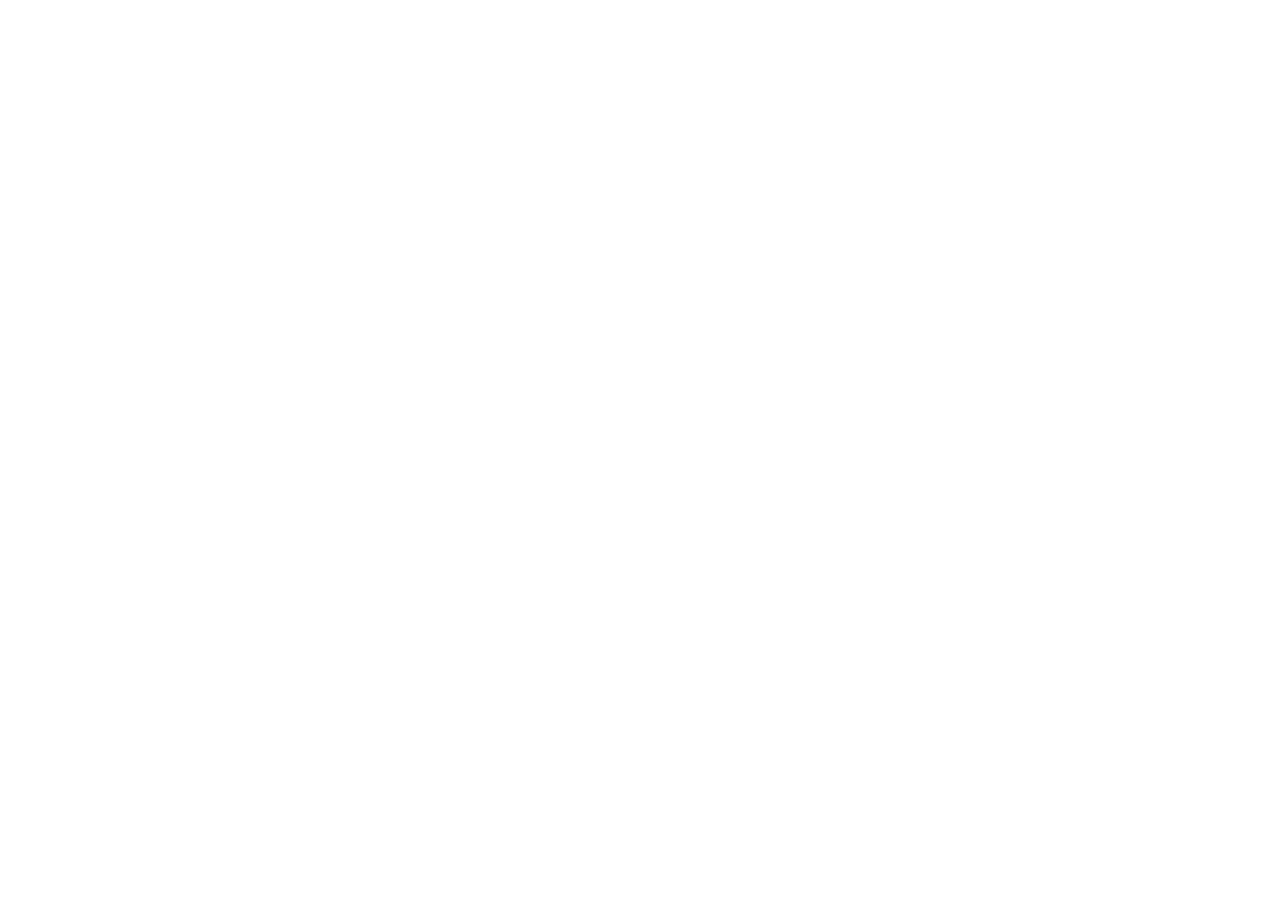
==== pages/news.html @ aea6d841 "Страница faq и адаптив" ====
<!DOCTYPE html>
<html lang="en">
<head>
    <meta charset="UTF-8">
    <meta name="viewport" content="width=device-width, initial-scale=1.0">
    <title>Document</title>
</head>
<body>
    
</body>
</html>
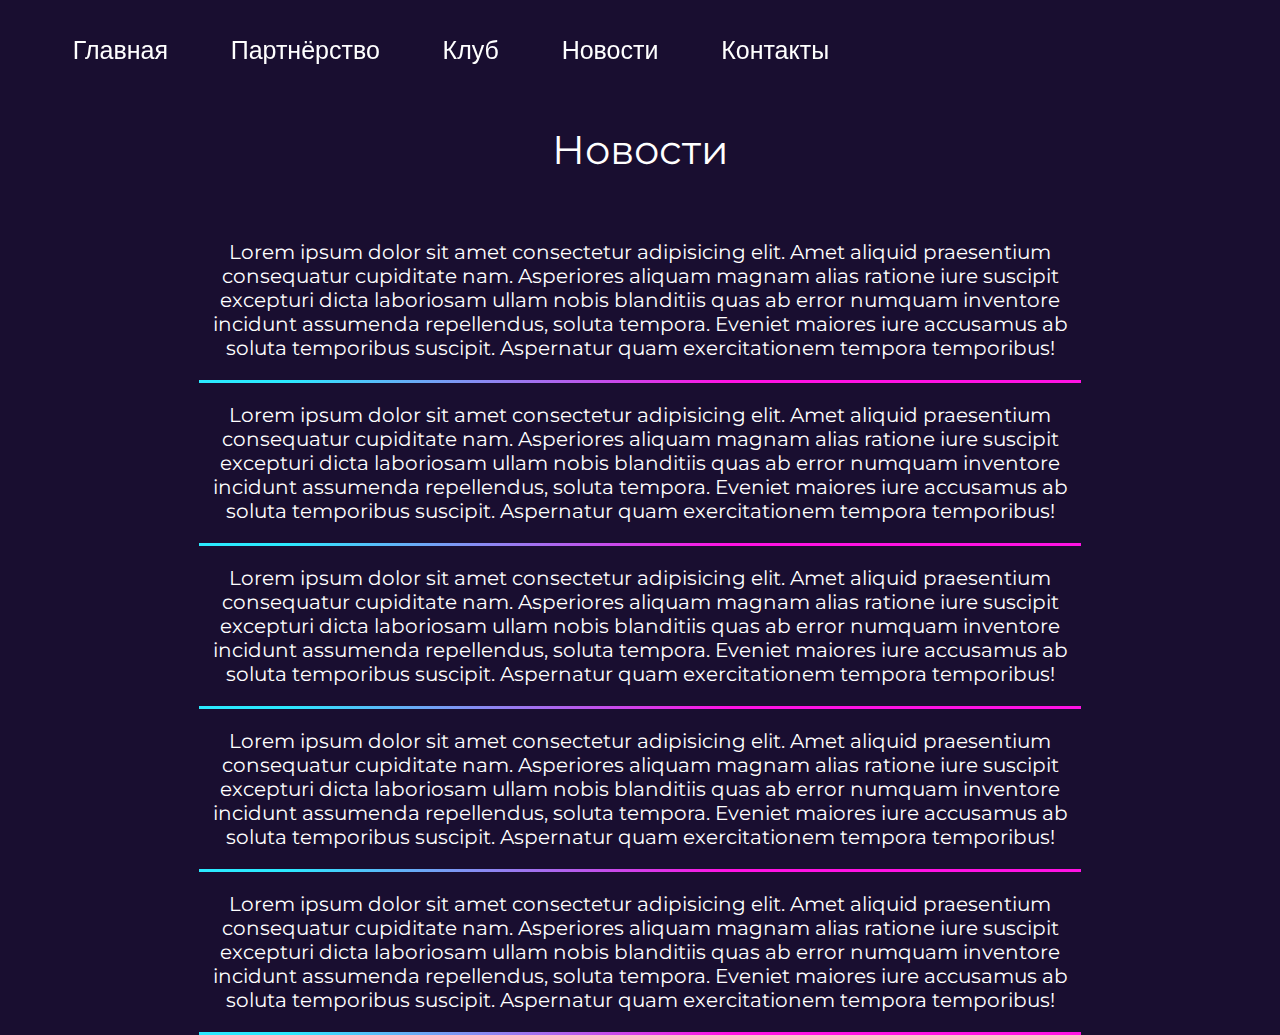
==== commit 6c4366e7: "Блок новости" ====
--- a/pages/news.html
+++ b/pages/news.html
@@ -3,9 +3,54 @@
 <head>
     <meta charset="UTF-8">
     <meta name="viewport" content="width=device-width, initial-scale=1.0">
+    <link rel="stylesheet" href="../css/news.css">
+    <link href="https://fonts.googleapis.com/css2?family=Montserrat:wght@200;300;400&display=swap" rel="stylesheet">
     <title>Document</title>
 </head>
 <body>
-    
+    <header>
+        <div class="wrapper">
+            <ul class="nav-desk">
+                <li><a href="">Главная</a></li>
+                <li><a href="">Партнёрство</a></li>
+                <li><a href="">Клуб</a></li>
+                <li><a href="">Новости</a></li>
+                <li><a href="">Контакты</a></li>
+            </ul>
+            <ul class="nav-mob">
+                <li><a href="">Главная</a></li>
+                <li><a href="">Партнёрство</a></li>
+                <li><a href="">Клуб</a></li>
+                <li><a href="">Новости</a></li>
+                <li><a href="">Контакты</a></li>
+            </ul>
+            <div id="nav-container">
+                <div class="toggle-icon">
+                    <img src="../img/open-menu.svg" alt="" class="open-menu">
+                    <img src="../img/cancel.svg" alt="" class="close-menu">
+                </div>
+            </div>
+        </div>
+    </header>
+    <main>
+        <section class="section-news">
+            <div class="wrapper">
+                <div class="container">
+                    <h2>Новости</h2>
+                    <div class="content">
+                        <div class="cards">
+                            <div class="card">Lorem ipsum dolor sit amet consectetur adipisicing elit. Amet aliquid praesentium consequatur cupiditate nam. Asperiores aliquam magnam alias ratione iure suscipit excepturi dicta laboriosam ullam nobis blanditiis quas ab error numquam inventore incidunt assumenda repellendus, soluta tempora. Eveniet maiores iure accusamus ab soluta temporibus suscipit. Aspernatur quam exercitationem tempora temporibus!</div>
+                            <div class="card">Lorem ipsum dolor sit amet consectetur adipisicing elit. Amet aliquid praesentium consequatur cupiditate nam. Asperiores aliquam magnam alias ratione iure suscipit excepturi dicta laboriosam ullam nobis blanditiis quas ab error numquam inventore incidunt assumenda repellendus, soluta tempora. Eveniet maiores iure accusamus ab soluta temporibus suscipit. Aspernatur quam exercitationem tempora temporibus!</div>
+                            <div class="card">Lorem ipsum dolor sit amet consectetur adipisicing elit. Amet aliquid praesentium consequatur cupiditate nam. Asperiores aliquam magnam alias ratione iure suscipit excepturi dicta laboriosam ullam nobis blanditiis quas ab error numquam inventore incidunt assumenda repellendus, soluta tempora. Eveniet maiores iure accusamus ab soluta temporibus suscipit. Aspernatur quam exercitationem tempora temporibus!</div>
+                            <div class="card">Lorem ipsum dolor sit amet consectetur adipisicing elit. Amet aliquid praesentium consequatur cupiditate nam. Asperiores aliquam magnam alias ratione iure suscipit excepturi dicta laboriosam ullam nobis blanditiis quas ab error numquam inventore incidunt assumenda repellendus, soluta tempora. Eveniet maiores iure accusamus ab soluta temporibus suscipit. Aspernatur quam exercitationem tempora temporibus!</div>
+                            <div class="card">Lorem ipsum dolor sit amet consectetur adipisicing elit. Amet aliquid praesentium consequatur cupiditate nam. Asperiores aliquam magnam alias ratione iure suscipit excepturi dicta laboriosam ullam nobis blanditiis quas ab error numquam inventore incidunt assumenda repellendus, soluta tempora. Eveniet maiores iure accusamus ab soluta temporibus suscipit. Aspernatur quam exercitationem tempora temporibus!</div>
+                        </div>
+                    </div>
+                </div>
+            </div>
+        </section>
+    </main>
+    <footer></footer>
+    <script src="../scripts/header.js"></script>
 </body>
 </html>--- a/css/news.css
+++ b/css/news.css
@@ -0,0 +1,239 @@
+/* ERIC MEYER TY FOR THIS STYLES <3 */
+html, body, div, span, applet, object, iframe,
+h1, h2, h3, h4, h5, h6, p, blockquote, pre,
+a, abbr, acronym, address, big, cite, code,
+del, dfn, em, img, ins, kbd, q, s, samp,
+small, strike, strong, sub, sup, tt, var,
+b, u, i, center,
+dl, dt, dd, ol, ul, li,
+fieldset, form, label, legend,
+table, caption, tbody, tfoot, thead, tr, th, td,
+article, aside, canvas, details, embed,
+figure, figcaption, footer, header, hgroup,
+menu, nav, output, ruby, section, summary,
+time, mark, audio, video {
+  margin: 0;
+  padding: 0;
+  border: 0;
+  font-size: 100%;
+  font: inherit;
+  vertical-align: baseline;
+}
+
+article, aside, details, figcaption, figure,
+footer, header, hgroup, menu, nav, section {
+  display: block;
+}
+
+body {
+  line-height: 1;
+}
+
+ol, ul {
+  list-style: none;
+}
+
+blockquote, q {
+  quotes: none;
+}
+
+blockquote:before, blockquote:after,
+q:before, q:after {
+  content: '';
+  content: none;
+}
+
+table {
+  border-collapse: collapse;
+  border-spacing: 0;
+}
+
+/* END OF ERIC MEIER */
+.wrapper {
+  max-width: 1700px;
+  height: 100%;
+  margin: 0 auto;
+  display: -webkit-box;
+  display: -ms-flexbox;
+  display: flex;
+  padding: 0 10px;
+  overflow: hidden;
+}
+
+section {
+  width: 100%;
+}
+
+header {
+  position: fixed;
+  top: 0;
+  left: 0;
+  width: 100%;
+  height: 100px;
+  z-index: 30;
+}
+
+header .wrapper {
+  display: -webkit-box;
+  display: -ms-flexbox;
+  display: flex;
+  -webkit-box-align: center;
+      -ms-flex-align: center;
+          align-items: center;
+  font-family: sans-serif;
+}
+
+header .wrapper .nav-desk {
+  display: -webkit-box;
+  display: -ms-flexbox;
+  display: flex;
+  -webkit-box-pack: space-evenly;
+      -ms-flex-pack: space-evenly;
+          justify-content: space-evenly;
+  width: 70%;
+  font-family: Arial, sans-serif;
+  font-size: 25px;
+}
+
+@media screen and (max-width: 900px) {
+  header .wrapper .nav-desk {
+    display: none;
+  }
+}
+
+header .wrapper .nav-desk li a {
+  text-decoration: none;
+  color: white;
+}
+
+header .wrapper .nav-mob {
+  padding-top: 15px;
+  width: 100px;
+  -webkit-transition: all 0.5s;
+  transition: all 0.5s;
+  height: 100vh;
+  margin-left: auto;
+  background: #190E30;
+  border-right: 1px solid white;
+  display: none;
+  -webkit-box-align: center;
+      -ms-flex-align: center;
+          align-items: center;
+  -webkit-box-pack: space-evenly;
+      -ms-flex-pack: space-evenly;
+          justify-content: space-evenly;
+  -webkit-box-orient: vertical;
+  -webkit-box-direction: normal;
+      -ms-flex-direction: column;
+          flex-direction: column;
+  position: absolute;
+  top: 0;
+  left: 0;
+}
+
+header .wrapper .nav-mob li {
+  margin-top: 20px;
+}
+
+header .wrapper .nav-mob li a {
+  text-decoration: none;
+  color: white;
+}
+
+header .wrapper #nav-container {
+  display: none;
+  position: absolute;
+  top: 5px;
+  left: 15px;
+  width: 100%;
+  height: 50px;
+}
+
+@media screen and (max-width: 900px) {
+  header .wrapper #nav-container {
+    display: block;
+  }
+}
+
+header .wrapper #nav-container .toggle-icon {
+  width: 60px;
+  height: 60px;
+  padding: 5px;
+}
+
+header .wrapper #nav-container .toggle-icon .close-menu {
+  display: none;
+}
+
+header .wrapper #nav-container .toggle-icon img {
+  width: 50px;
+  height: 50x;
+}
+
+body {
+  background-color: #190E30;
+}
+
+.section-news {
+  font-family: 'Montserrat', sans-serif;
+  min-height: 100vh;
+}
+
+.section-news .wrapper .container {
+  padding-top: 130px;
+  display: -webkit-box;
+  display: -ms-flexbox;
+  display: flex;
+  -webkit-box-orient: vertical;
+  -webkit-box-direction: normal;
+      -ms-flex-direction: column;
+          flex-direction: column;
+  -webkit-box-align: center;
+      -ms-flex-align: center;
+          align-items: center;
+  margin: 0 auto;
+  width: 70%;
+}
+
+.section-news .wrapper .container h2 {
+  color: #ffffff;
+  font-size: 40px;
+  margin-bottom: 50px;
+}
+
+.section-news .wrapper .container .content {
+  display: -webkit-box;
+  display: -ms-flexbox;
+  display: flex;
+  -webkit-box-pack: center;
+      -ms-flex-pack: center;
+          justify-content: center;
+  margin: 0 auto;
+  -webkit-box-align: center;
+      -ms-flex-align: center;
+          align-items: center;
+}
+
+.section-news .wrapper .container .content .cards {
+  display: -webkit-box;
+  display: -ms-flexbox;
+  display: flex;
+  -webkit-box-orient: vertical;
+  -webkit-box-direction: normal;
+      -ms-flex-direction: column;
+          flex-direction: column;
+}
+
+.section-news .wrapper .container .content .cards .card {
+  color: #ffffff;
+  font-size: 20px;
+  line-height: 24px;
+  border-bottom: 3px solid transparent;
+  -o-border-image: linear-gradient(90deg, #2beaff 10%, #ff12e3 60%);
+     border-image: -webkit-gradient(linear, left top, right top, color-stop(10%, #2beaff), color-stop(60%, #ff12e3));
+     border-image: linear-gradient(90deg, #2beaff 10%, #ff12e3 60%);
+  border-image-slice: 1;
+  padding: 20px 10px;
+  text-align: center;
+}
+/*# sourceMappingURL=news.css.map */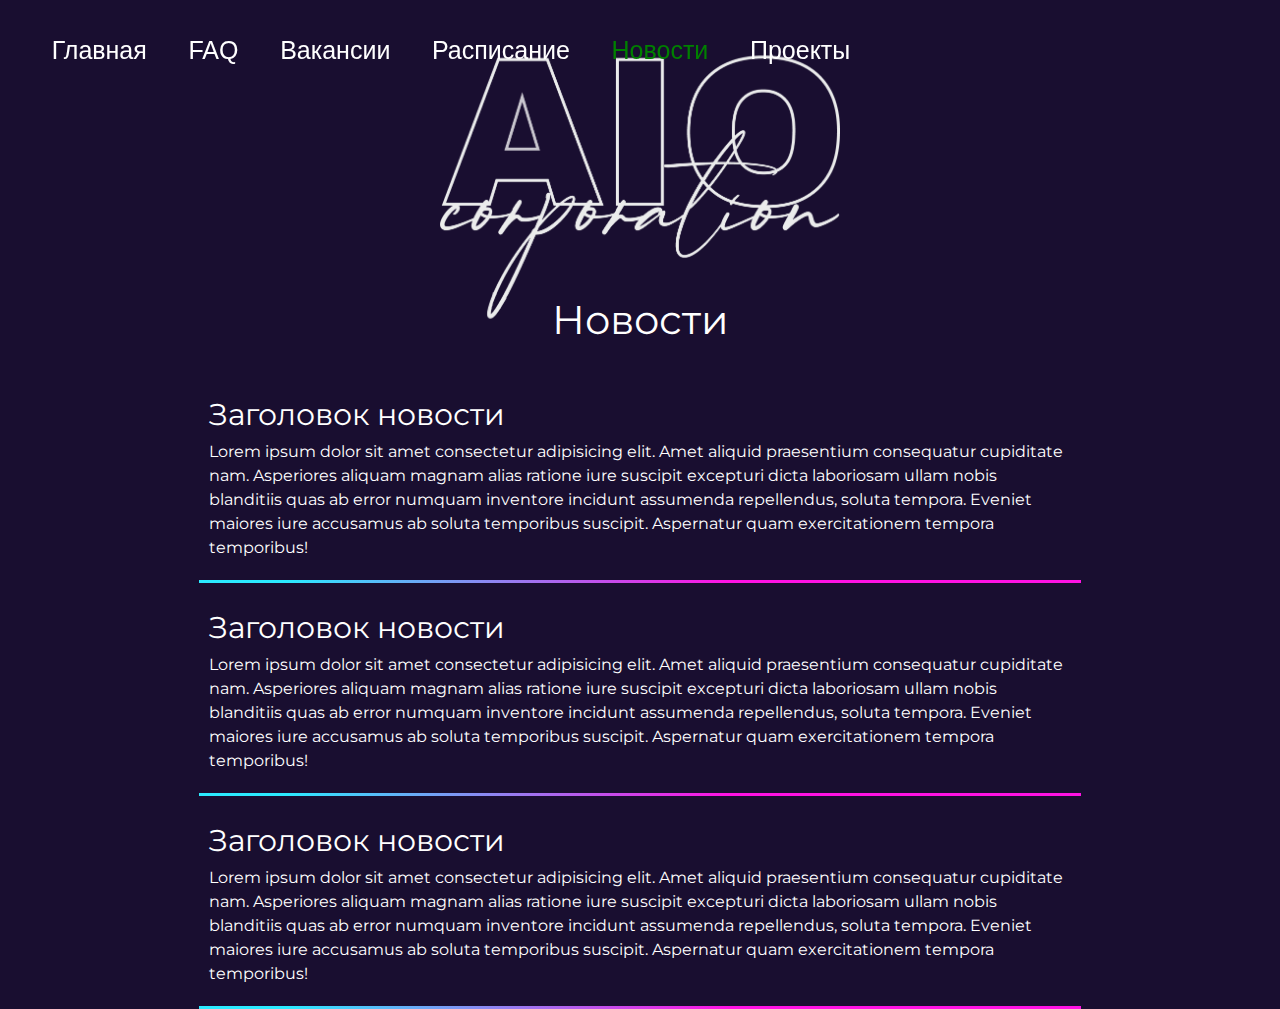
==== commit 8752c5f9: "ПОФИКСИЛ ТУЧУ БАГОВ" ====
--- a/pages/news.html
+++ b/pages/news.html
@@ -5,24 +5,26 @@
     <meta name="viewport" content="width=device-width, initial-scale=1.0">
     <link rel="stylesheet" href="../css/news.css">
     <link href="https://fonts.googleapis.com/css2?family=Montserrat:wght@200;300;400&display=swap" rel="stylesheet">
-    <title>Document</title>
+    <title>AIO | Новости</title>
 </head>
 <body>
     <header>
         <div class="wrapper">
             <ul class="nav-desk">
-                <li><a href="">Главная</a></li>
-                <li><a href="">Партнёрство</a></li>
-                <li><a href="">Клуб</a></li>
-                <li><a href="">Новости</a></li>
-                <li><a href="">Контакты</a></li>
+                <li><a href="./../index.html">Главная</a></li>
+                <li><a href="./questions.html">FAQ</a></li>
+                <li><a href="./vacansy.html">Вакансии</a></li>
+                <li><a href="./timetable.html">Расписание</a></li>
+                <li><a href="#" id="currentpage">Новости</a></li>
+                <li><a href="./project.html">Проекты</a></li>
             </ul>
             <ul class="nav-mob">
-                <li><a href="">Главная</a></li>
-                <li><a href="">Партнёрство</a></li>
-                <li><a href="">Клуб</a></li>
-                <li><a href="">Новости</a></li>
-                <li><a href="">Контакты</a></li>
+                <li><a href="./../index.html">Главная</a></li>
+                <li><a href="./questions.html">FAQ</a></li>
+                <li><a href="./vacansy.html">Вакансии</a></li>
+                <li><a href="./timetable.html">Расписание</a></li>
+                <li><a href="#">Новости</a></li>
+                <li><a href="./project.html">Проекты</a></li>
             </ul>
             <div id="nav-container">
                 <div class="toggle-icon">
@@ -39,11 +41,18 @@
                     <h2>Новости</h2>
                     <div class="content">
                         <div class="cards">
-                            <div class="card">Lorem ipsum dolor sit amet consectetur adipisicing elit. Amet aliquid praesentium consequatur cupiditate nam. Asperiores aliquam magnam alias ratione iure suscipit excepturi dicta laboriosam ullam nobis blanditiis quas ab error numquam inventore incidunt assumenda repellendus, soluta tempora. Eveniet maiores iure accusamus ab soluta temporibus suscipit. Aspernatur quam exercitationem tempora temporibus!</div>
-                            <div class="card">Lorem ipsum dolor sit amet consectetur adipisicing elit. Amet aliquid praesentium consequatur cupiditate nam. Asperiores aliquam magnam alias ratione iure suscipit excepturi dicta laboriosam ullam nobis blanditiis quas ab error numquam inventore incidunt assumenda repellendus, soluta tempora. Eveniet maiores iure accusamus ab soluta temporibus suscipit. Aspernatur quam exercitationem tempora temporibus!</div>
-                            <div class="card">Lorem ipsum dolor sit amet consectetur adipisicing elit. Amet aliquid praesentium consequatur cupiditate nam. Asperiores aliquam magnam alias ratione iure suscipit excepturi dicta laboriosam ullam nobis blanditiis quas ab error numquam inventore incidunt assumenda repellendus, soluta tempora. Eveniet maiores iure accusamus ab soluta temporibus suscipit. Aspernatur quam exercitationem tempora temporibus!</div>
-                            <div class="card">Lorem ipsum dolor sit amet consectetur adipisicing elit. Amet aliquid praesentium consequatur cupiditate nam. Asperiores aliquam magnam alias ratione iure suscipit excepturi dicta laboriosam ullam nobis blanditiis quas ab error numquam inventore incidunt assumenda repellendus, soluta tempora. Eveniet maiores iure accusamus ab soluta temporibus suscipit. Aspernatur quam exercitationem tempora temporibus!</div>
-                            <div class="card">Lorem ipsum dolor sit amet consectetur adipisicing elit. Amet aliquid praesentium consequatur cupiditate nam. Asperiores aliquam magnam alias ratione iure suscipit excepturi dicta laboriosam ullam nobis blanditiis quas ab error numquam inventore incidunt assumenda repellendus, soluta tempora. Eveniet maiores iure accusamus ab soluta temporibus suscipit. Aspernatur quam exercitationem tempora temporibus!</div>
+                            <div class="card">
+                                <h3 class="title">Заголовок новости</h5>
+                                <p>Lorem ipsum dolor sit amet consectetur adipisicing elit. Amet aliquid praesentium consequatur cupiditate nam. Asperiores aliquam magnam alias ratione iure suscipit excepturi dicta laboriosam ullam nobis blanditiis quas ab error numquam inventore incidunt assumenda repellendus, soluta tempora. Eveniet maiores iure accusamus ab soluta temporibus suscipit. Aspernatur quam exercitationem tempora temporibus!</p>
+                            </div>
+                            <div class="card">
+                                <h3 class="title">Заголовок новости</h5>
+                                <p>Lorem ipsum dolor sit amet consectetur adipisicing elit. Amet aliquid praesentium consequatur cupiditate nam. Asperiores aliquam magnam alias ratione iure suscipit excepturi dicta laboriosam ullam nobis blanditiis quas ab error numquam inventore incidunt assumenda repellendus, soluta tempora. Eveniet maiores iure accusamus ab soluta temporibus suscipit. Aspernatur quam exercitationem tempora temporibus!</p>
+                            </div>
+                            <div class="card">
+                                <h3 class="title">Заголовок новости</h5>
+                                <p>Lorem ipsum dolor sit amet consectetur adipisicing elit. Amet aliquid praesentium consequatur cupiditate nam. Asperiores aliquam magnam alias ratione iure suscipit excepturi dicta laboriosam ullam nobis blanditiis quas ab error numquam inventore incidunt assumenda repellendus, soluta tempora. Eveniet maiores iure accusamus ab soluta temporibus suscipit. Aspernatur quam exercitationem tempora temporibus!</p>
+                            </div>
                         </div>
                     </div>
                 </div>
--- a/css/news.css
+++ b/css/news.css
@@ -1,4 +1,13 @@
 /* ERIC MEYER TY FOR THIS STYLES <3 */
+* {
+  -webkit-box-sizing: border-box;
+          box-sizing: border-box;
+}
+
+#currentpage {
+  color: green;
+}
+
 html, body, div, span, applet, object, iframe,
 h1, h2, h3, h4, h5, h6, p, blockquote, pre,
 a, abbr, acronym, address, big, cite, code,
@@ -180,7 +189,7 @@
 }
 
 .section-news .wrapper .container {
-  padding-top: 130px;
+  padding-top: 300px;
   display: -webkit-box;
   display: -ms-flexbox;
   display: flex;
@@ -195,10 +204,16 @@
   width: 70%;
 }
 
+@media screen and (max-width: 600px) {
+  .section-news .wrapper .container {
+    width: 100%;
+  }
+}
+
 .section-news .wrapper .container h2 {
   color: #ffffff;
   font-size: 40px;
-  margin-bottom: 50px;
+  margin-bottom: 30px;
 }
 
 .section-news .wrapper .container .content {
@@ -212,6 +227,26 @@
   -webkit-box-align: center;
       -ms-flex-align: center;
           align-items: center;
+  position: relative;
+}
+
+.section-news .wrapper .container .content::before {
+  content: '';
+  width: 400px;
+  height: 400px;
+  background-image: url(../img/logotip.png);
+  background-size: 100%;
+  background-repeat: no-repeat;
+  position: absolute;
+  top: -350px;
+}
+
+@media screen and (max-width: 800px) {
+  .section-news .wrapper .container .content::before {
+    width: 250px;
+    height: 250px;
+    top: -250px;
+  }
 }
 
 .section-news .wrapper .container .content .cards {
@@ -226,14 +261,37 @@
 
 .section-news .wrapper .container .content .cards .card {
   color: #ffffff;
-  font-size: 20px;
-  line-height: 24px;
   border-bottom: 3px solid transparent;
   -o-border-image: linear-gradient(90deg, #2beaff 10%, #ff12e3 60%);
      border-image: -webkit-gradient(linear, left top, right top, color-stop(10%, #2beaff), color-stop(60%, #ff12e3));
      border-image: linear-gradient(90deg, #2beaff 10%, #ff12e3 60%);
   border-image-slice: 1;
   padding: 20px 10px;
-  text-align: center;
+  text-align: left;
+}
+
+.section-news .wrapper .container .content .cards .card h3 {
+  text-align: left;
+  font-size: 30px;
+  padding: 10px 0;
+}
+
+@media screen and (max-width: 600px) {
+  .section-news .wrapper .container .content .cards .card h3 {
+    font-size: 25px;
+  }
+}
+
+.section-news .wrapper .container .content .cards .card p {
+  font-size: 16px;
+  line-height: 24px;
+}
+
+@media screen and (max-width: 600px) {
+  .section-news .wrapper .container .content .cards .card p {
+    width: 100%;
+    font-size: 14px;
+    line-height: 15px;
+  }
 }
 /*# sourceMappingURL=news.css.map */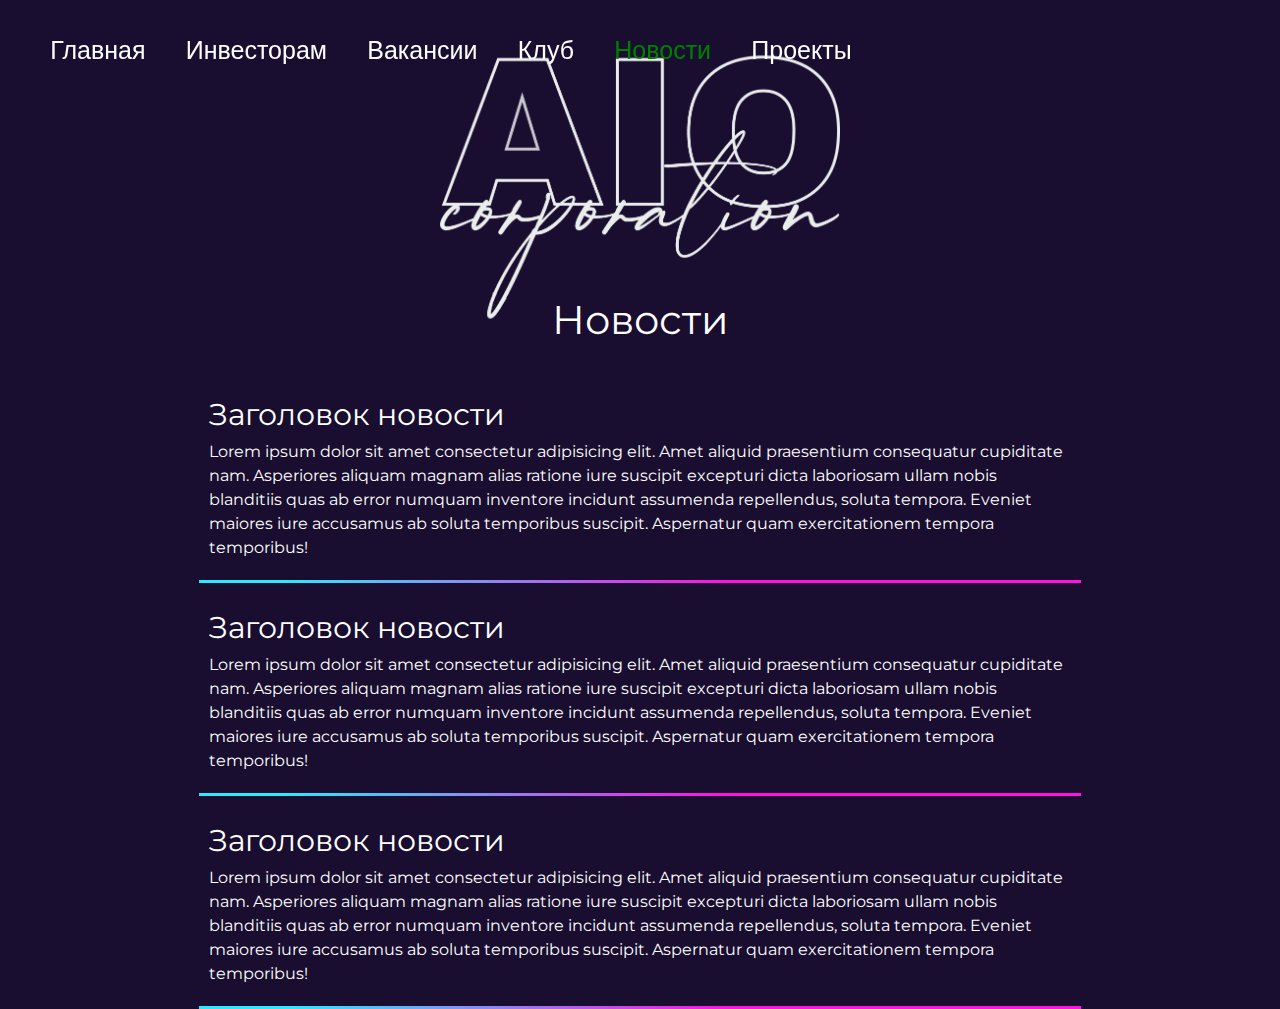
==== commit 78ba042f: "изменил header, перенес intro, убрал кнопку" ====
--- a/pages/news.html
+++ b/pages/news.html
@@ -12,17 +12,17 @@
         <div class="wrapper">
             <ul class="nav-desk">
                 <li><a href="./../index.html">Главная</a></li>
-                <li><a href="./questions.html">FAQ</a></li>
+                <li><a href="./questions.html">Инвесторам</a></li>
                 <li><a href="./vacansy.html">Вакансии</a></li>
-                <li><a href="./timetable.html">Расписание</a></li>
+                <li><a href="./timetable.html">Клуб</a></li>
                 <li><a href="#" id="currentpage">Новости</a></li>
                 <li><a href="./project.html">Проекты</a></li>
             </ul>
             <ul class="nav-mob">
                 <li><a href="./../index.html">Главная</a></li>
-                <li><a href="./questions.html">FAQ</a></li>
+                <li><a href="./questions.html">Инвесторам</a></li>
                 <li><a href="./vacansy.html">Вакансии</a></li>
-                <li><a href="./timetable.html">Расписание</a></li>
+                <li><a href="./timetable.html">Клуб</a></li>
                 <li><a href="#">Новости</a></li>
                 <li><a href="./project.html">Проекты</a></li>
             </ul>
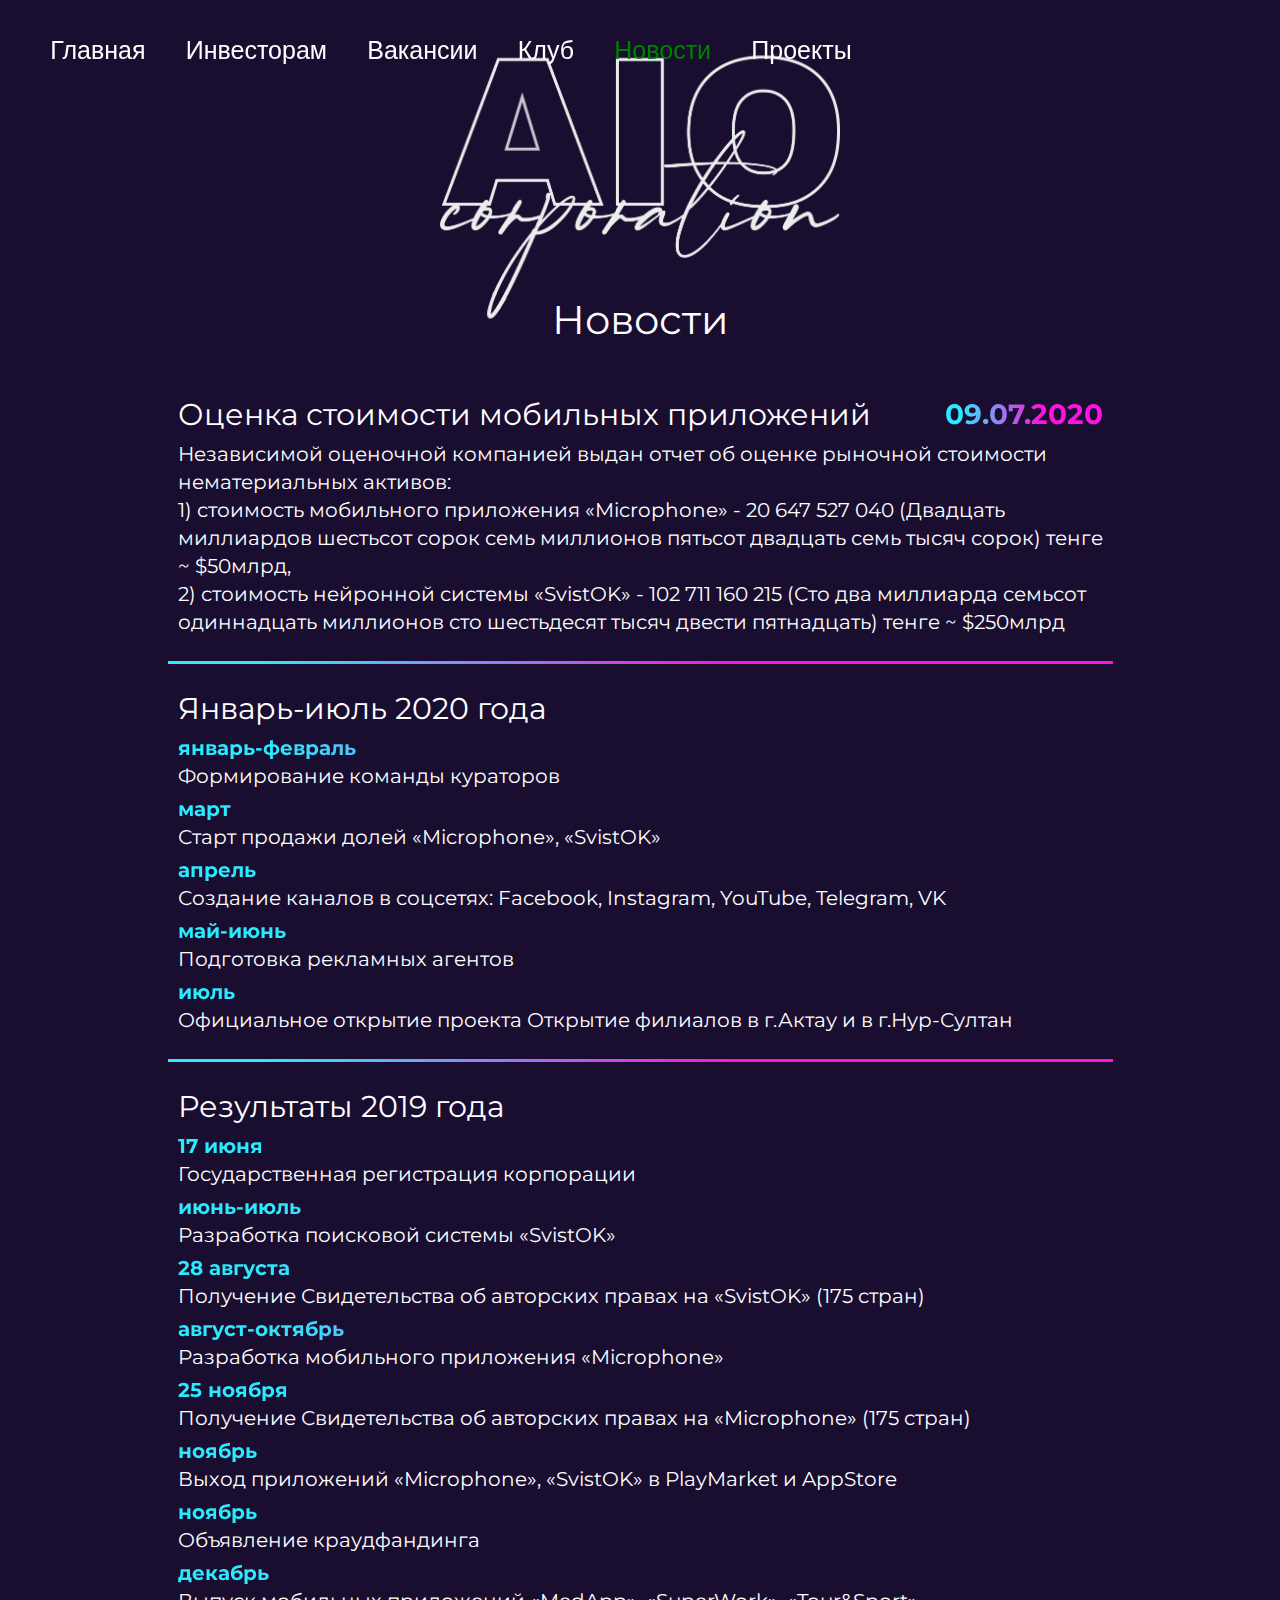
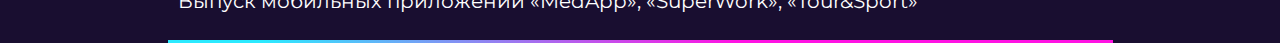
==== commit 4dce40a0: "Новости наполнение из правок" ====
--- a/pages/news.html
+++ b/pages/news.html
@@ -42,16 +42,89 @@
                     <div class="content">
                         <div class="cards">
                             <div class="card">
-                                <h3 class="title">Заголовок новости</h5>
-                                <p>Lorem ipsum dolor sit amet consectetur adipisicing elit. Amet aliquid praesentium consequatur cupiditate nam. Asperiores aliquam magnam alias ratione iure suscipit excepturi dicta laboriosam ullam nobis blanditiis quas ab error numquam inventore incidunt assumenda repellendus, soluta tempora. Eveniet maiores iure accusamus ab soluta temporibus suscipit. Aspernatur quam exercitationem tempora temporibus!</p>
+                                <div class="title_block">
+                                    <h3 class="title">Оценка стоимости мобильных приложений</h3>
+                                    <div class="title-block_date">09.07.2020</div>                                    
+                                </div>
+                                <div class="news-text">
+                                    <div class="content-text">
+                                        <span class="text-type_list">
+                                            Независимой оценочной компанией выдан отчет об оценке рыночной стоимости нематериальных активов:                                    
+                                            <br>1) стоимость мобильного приложения «Microphone» - 20 647 527 040 (Двадцать миллиардов шестьсот сорок                                    
+                                            семь миллионов пятьсот двадцать семь тысяч сорок) тенге ~ $50млрд,                                    
+                                            <br>2) стоимость нейронной системы «SvistOK» - 102 711 160 215 (Сто два миллиарда семьсот одиннадцать                                    
+                                            миллионов сто шестьдесят тысяч двести пятнадцать) тенге ~ $250млрд
+                                        </span>
+                                    </div>
+                                </div>
                             </div>
                             <div class="card">
-                                <h3 class="title">Заголовок новости</h5>
-                                <p>Lorem ipsum dolor sit amet consectetur adipisicing elit. Amet aliquid praesentium consequatur cupiditate nam. Asperiores aliquam magnam alias ratione iure suscipit excepturi dicta laboriosam ullam nobis blanditiis quas ab error numquam inventore incidunt assumenda repellendus, soluta tempora. Eveniet maiores iure accusamus ab soluta temporibus suscipit. Aspernatur quam exercitationem tempora temporibus!</p>
+                                <div class="title_block">
+                                    <h3 class="title">Январь-июль 2020 года</h3>
+                                    <!-- <div class="title-block_date">01.01.2020</div>                                     -->
+                                </div>
+                                <div class="news-text">
+                                    <div class="content-text">                                        
+                                        <span class="text-type_date"> январь-февраль </span> 
+                                        <span class="text-type_list"> Формирование команды кураторов </span> 
+                                    </div>
+                                    <div class="content-text">                                        
+                                        <span class="text-type_date"> март </span> 
+                                        <span class="text-type_list"> Старт продажи долей «Microphone», «SvistOK» </span> 
+                                    </div>                                   
+                                    <div class="content-text">                                        
+                                        <span class="text-type_date"> апрель </span> 
+                                        <span class="text-type_list"> Создание каналов в соцсетях: Facebook, Instagram, YouTube, Telegram, VK </span> 
+                                    </div>                                   
+                                    <div class="content-text">                                        
+                                        <span class="text-type_date"> май-июнь </span> 
+                                        <span class="text-type_list"> Подготовка рекламных агентов </span> 
+                                    </div>                                  
+                                    <div class="content-text">                                        
+                                        <span class="text-type_date"> июль </span> 
+                                        <span class="text-type_list"> Официальное открытие проекта Открытие филиалов в г.Актау и в г.Нур-Султан</span> 
+                                    </div>
+                                </div>
                             </div>
                             <div class="card">
-                                <h3 class="title">Заголовок новости</h5>
-                                <p>Lorem ipsum dolor sit amet consectetur adipisicing elit. Amet aliquid praesentium consequatur cupiditate nam. Asperiores aliquam magnam alias ratione iure suscipit excepturi dicta laboriosam ullam nobis blanditiis quas ab error numquam inventore incidunt assumenda repellendus, soluta tempora. Eveniet maiores iure accusamus ab soluta temporibus suscipit. Aspernatur quam exercitationem tempora temporibus!</p>
+                                <div class="title_block">
+                                    <h3 class="title">Результаты 2019 года</h3>
+                                    <!-- <div class="title-block_date">01.01.2020</div>                                     -->
+                                </div>
+                                <div class="news-text">
+                                    <div class="content-text">
+                                        <span class="text-type_date"> 17 июня </span> 
+                                        <span class="text-type_list"> Государственная регистрация корпорации </span>
+                                    </div>
+                                    <div class="content-text">
+                                        <span class="text-type_date"> июнь-июль </span> 
+                                        <span class="text-type_list"> Разработка поисковой системы «SvistOK» </span>
+                                    </div>
+                                    <div class="content-text">
+                                        <span class="text-type_date"> 28 августа </span> 
+                                        <span class="text-type_list"> Получение Свидетельства об авторских правах на «SvistOK» (175 стран) </span> 
+                                    </div>
+                                    <div class="content-text">
+                                        <span class="text-type_date"> август-октябрь </span> 
+                                        <span class="text-type_list"> Разработка мобильного приложения «Microphone» </span> 
+                                    </div>
+                                    <div class="content-text">
+                                        <span class="text-type_date"> 25 ноября </span> 
+                                        <span class="text-type_list"> Получение Свидетельства об авторских правах на «Microphone» (175 стран) </span> 
+                                    </div>
+                                    <div class="content-text">
+                                        <span class="text-type_date"> ноябрь </span> 
+                                        <span class="text-type_list"> Выход приложений «Microphone», «SvistOK» в PlayMarket и AppStore </span> 
+                                    </div>
+                                    <div class="content-text">
+                                        <span class="text-type_date"> ноябрь </span>
+                                        <span class="text-type_list"> Объявление краудфандинга </span> 
+                                    </div>          
+                                    <div class="content-text">
+                                        <span class="text-type_date"> декабрь </span> 
+                                        <span class="text-type_list"> Выпуск мобильных приложений «MedApp», «SuperWork», «Tour&Sport» </span> 
+                                    </div>
+                                </div>
                             </div>
                         </div>
                     </div>
--- a/css/news.css
+++ b/css/news.css
@@ -201,7 +201,7 @@
       -ms-flex-align: center;
           align-items: center;
   margin: 0 auto;
-  width: 70%;
+  width: 75%;
 }
 
 @media screen and (max-width: 600px) {
@@ -270,28 +270,75 @@
   text-align: left;
 }
 
-.section-news .wrapper .container .content .cards .card h3 {
+.section-news .wrapper .container .content .cards .card .title_block {
+  display: -webkit-box;
+  display: -ms-flexbox;
+  display: flex;
+  -webkit-box-pack: justify;
+      -ms-flex-pack: justify;
+          justify-content: space-between;
+  text-align: center;
+}
+
+.section-news .wrapper .container .content .cards .card .title_block h3 {
   text-align: left;
   font-size: 30px;
   padding: 10px 0;
 }
 
 @media screen and (max-width: 600px) {
-  .section-news .wrapper .container .content .cards .card h3 {
+  .section-news .wrapper .container .content .cards .card .title_block h3 {
     font-size: 25px;
   }
 }
 
-.section-news .wrapper .container .content .cards .card p {
-  font-size: 16px;
-  line-height: 24px;
+.section-news .wrapper .container .content .cards .card .title_block .title-block_date {
+  font-size: 28px;
+  font-weight: bold;
+  padding: 10px 0;
+  background: -webkit-gradient(linear, left top, right top, color-stop(10%, #2beaff), color-stop(60%, #ff12e3));
+  background: linear-gradient(90deg, #2beaff 10%, #ff12e3 60%);
+  -webkit-background-clip: text;
+  -webkit-text-fill-color: transparent;
+}
+
+.section-news .wrapper .container .content .cards .card .news-text {
+  font-size: 20px;
+  line-height: 28px;
 }
 
 @media screen and (max-width: 600px) {
-  .section-news .wrapper .container .content .cards .card p {
+  .section-news .wrapper .container .content .cards .card .news-text {
     width: 100%;
-    font-size: 14px;
-    line-height: 15px;
-  }
+    font-size: 16px;
+    line-height: 24px;
+  }
+}
+
+.section-news .wrapper .container .content .cards .card .news-text .content-text {
+  display: -webkit-box;
+  display: -ms-flexbox;
+  display: flex;
+  -webkit-box-orient: vertical;
+  -webkit-box-direction: normal;
+      -ms-flex-direction: column;
+          flex-direction: column;
+  font-size: 20px;
+  padding-bottom: 5px;
+}
+
+@media screen and (max-width: 600px) {
+  .section-news .wrapper .container .content .cards .card .news-text .content-text {
+    font-size: 18px;
+  }
+}
+
+.section-news .wrapper .container .content .cards .card .news-text .content-text .text-type_date {
+  font-weight: bold;
+  padding-right: 20px;
+  background: -webkit-gradient(linear, left top, right top, color-stop(10%, #2beaff), color-stop(60%, #ff12e3));
+  background: linear-gradient(90deg, #2beaff 10%, #ff12e3 60%);
+  -webkit-background-clip: text;
+  -webkit-text-fill-color: transparent;
 }
 /*# sourceMappingURL=news.css.map */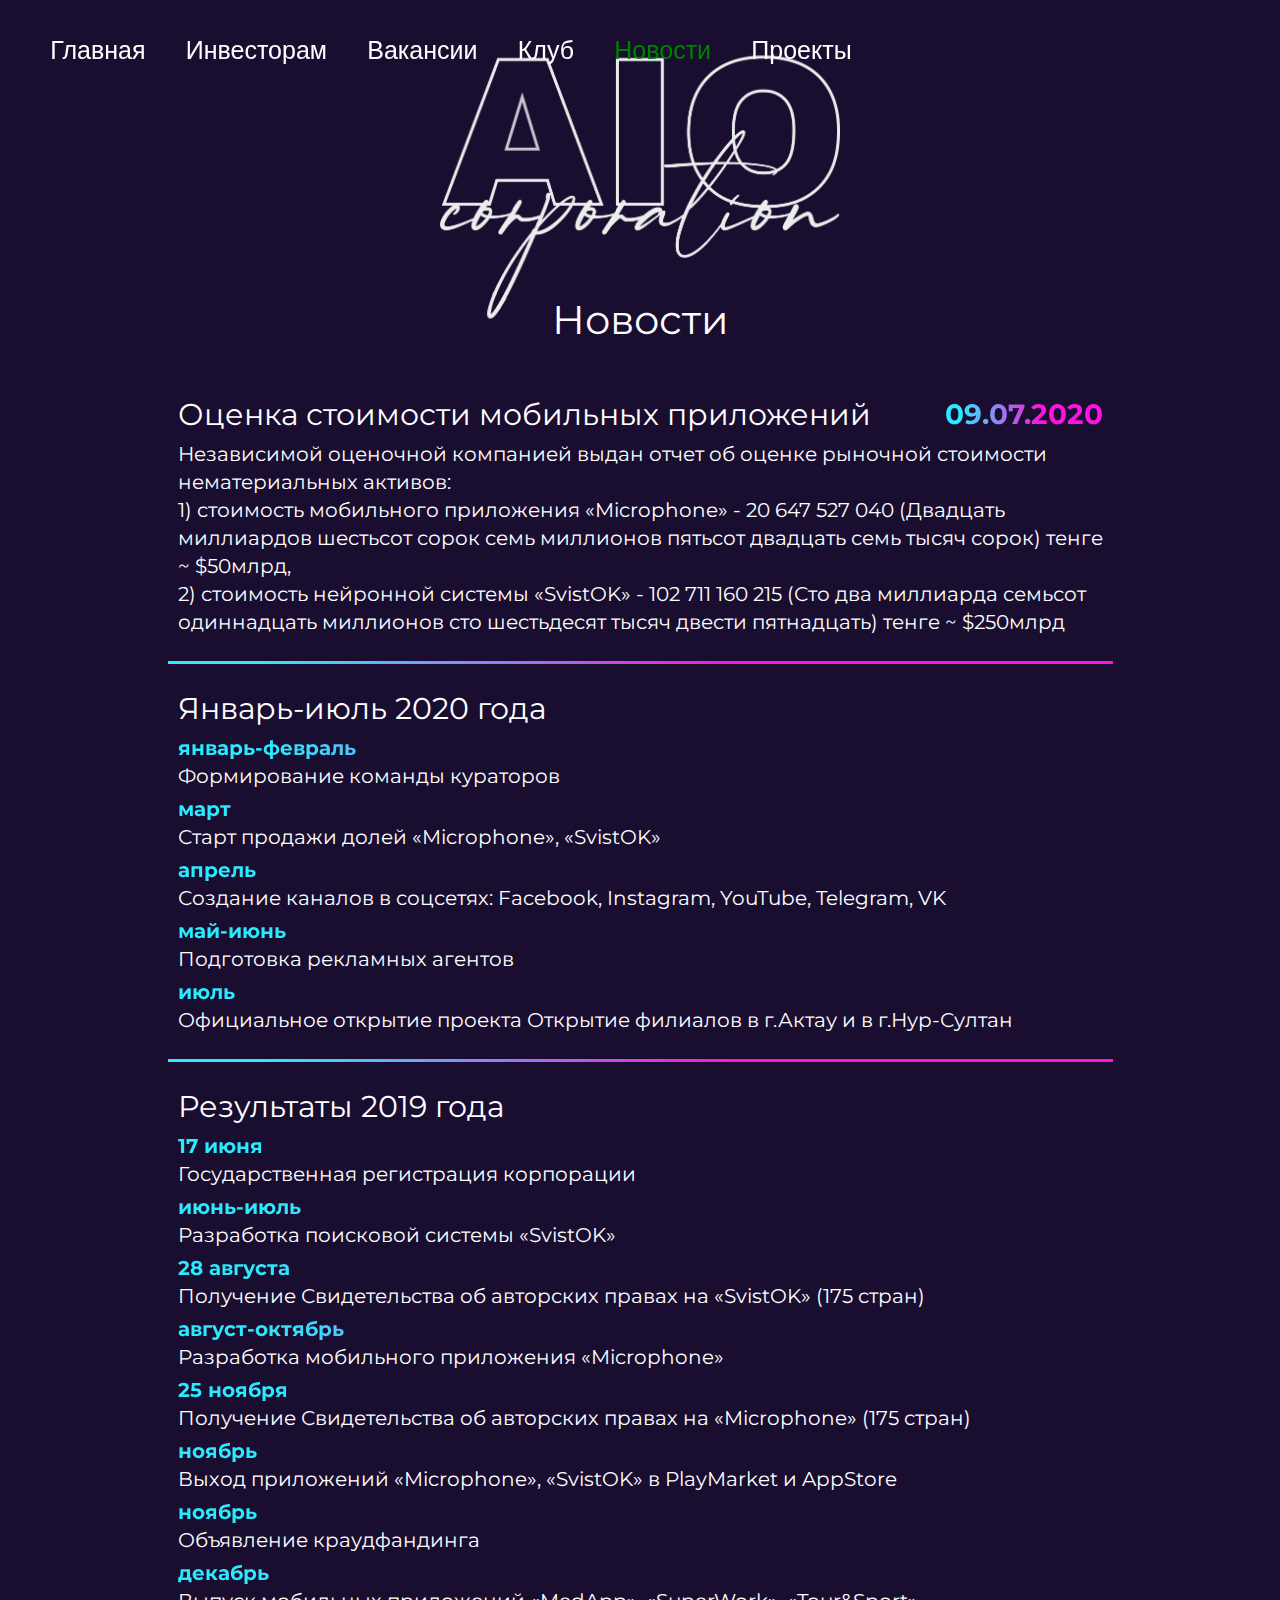
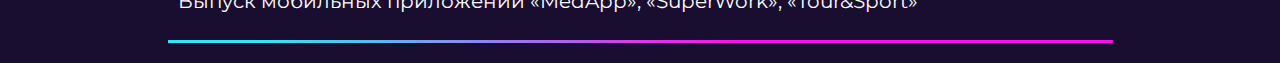
==== commit b2ecb27b: "fix" ====
--- a/pages/news.html
+++ b/pages/news.html
@@ -12,17 +12,17 @@
         <div class="wrapper">
             <ul class="nav-desk">
                 <li><a href="./../index.html">Главная</a></li>
-                <li><a href="./questions.html">Инвесторам</a></li>
+                <li><a href="./investors.html">Инвесторам</a></li>
                 <li><a href="./vacansy.html">Вакансии</a></li>
-                <li><a href="./timetable.html">Клуб</a></li>
+                <li><a href="./club.html">Клуб</a></li>
                 <li><a href="#" id="currentpage">Новости</a></li>
                 <li><a href="./project.html">Проекты</a></li>
             </ul>
             <ul class="nav-mob">
                 <li><a href="./../index.html">Главная</a></li>
-                <li><a href="./questions.html">Инвесторам</a></li>
+                <li><a href="./investors.html">Инвесторам</a></li>
                 <li><a href="./vacansy.html">Вакансии</a></li>
-                <li><a href="./timetable.html">Клуб</a></li>
+                <li><a href="./club.html">Клуб</a></li>
                 <li><a href="#">Новости</a></li>
                 <li><a href="./project.html">Проекты</a></li>
             </ul>
--- a/css/news.css
+++ b/css/news.css
@@ -186,6 +186,7 @@
 .section-news {
   font-family: 'Montserrat', sans-serif;
   min-height: 100vh;
+  padding-bottom: 20px;
 }
 
 .section-news .wrapper .container {
